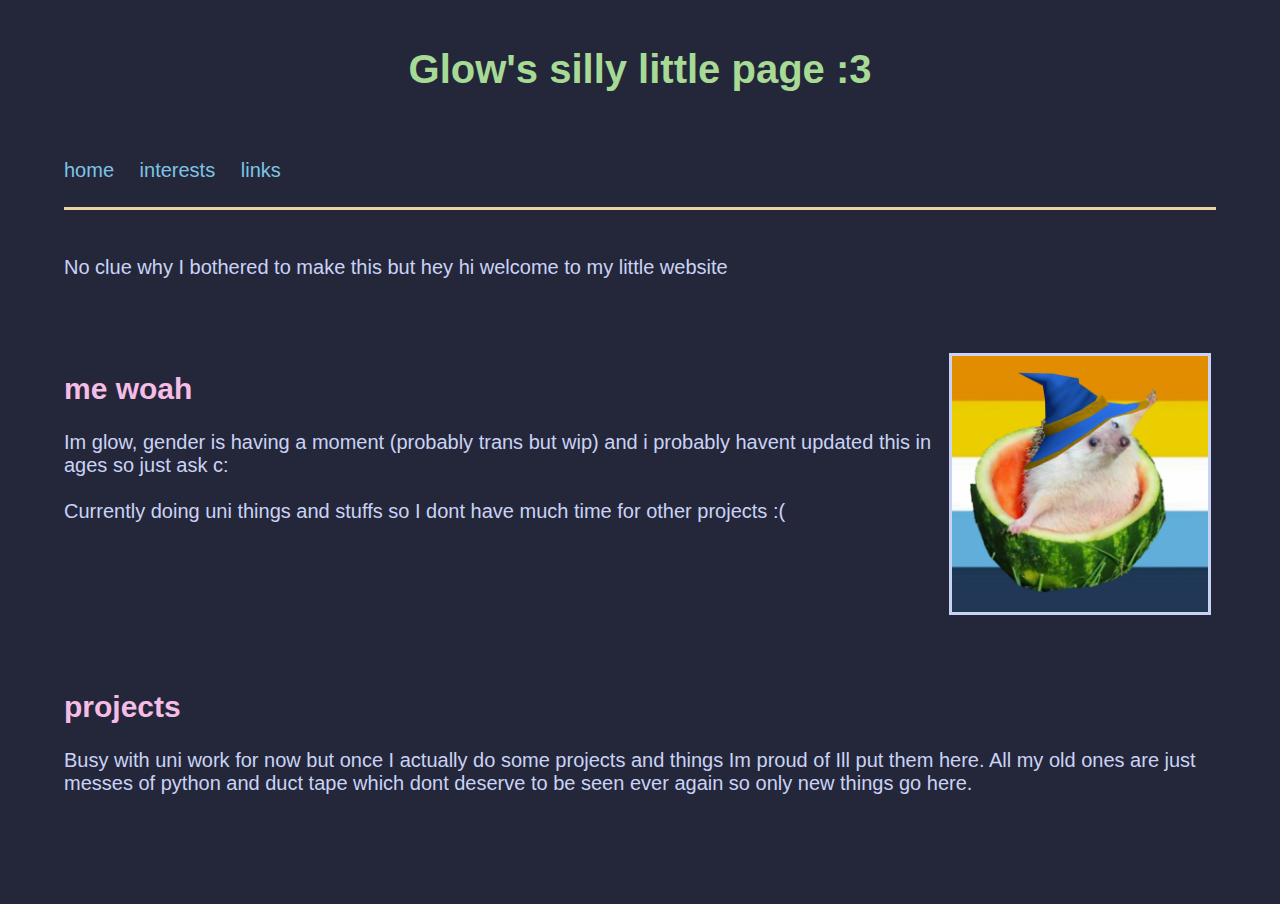
==== index.html @ 6319d060 "added links" ====
<!DOCTYPE html>
<html lang="en">
<head>
    <title>woah!!!</title>
    <link rel="stylesheet" href='main.css'>
    <meta charset="utf-8">
    <meta name="viewport" content="width=device-width, initial-scale=1.0">
    <link rel='icon' href='goober.ico'>
</head>
<!-- if youre reading this youre a nerd :3 -->
<body>
    <div class="header">
        <h1>Glow's silly little page :3</h1>
        <div id='nav'>
            <nav>
                <ul>
                    <li><a href="index.html">home</a></li>
                    <li><a href="interests.html">interests</a></li>
                    <li><a href="links.html">links</a></li>
                </ul>
            </nav>
        </div>
    </div>
<br><br>
No clue why I bothered to make this but hey hi welcome to my little website
<br><br><br><br>

<div class="flex">
    <div>
        <h2>me woah</h2>
        Im glow, gender is having a moment (probably trans but wip) and i probably havent updated this in ages so just ask c: <br><br>
        Currently doing uni things and stuffs so I dont have much time for other projects :(
    </div>
    <img id="goober" src="goober.jpg">
</div>

<br><br>
<h2>projects</h2>
<p>
Busy with uni work for now but once I actually do some projects and things Im proud of Ill put them here. All my old ones are just messes of python and duct tape which dont deserve to be seen ever again so only new things go here.
<br><br><br><br>
</body>
</html>
---- main.css ----
/* if youre reading this youre really gay */
body {
    font-family: sans-serif;
    margin:auto;
    font-size:20px;
    padding:20px;
    color:#cad3f5;
    background-color:#24273a;
    max-width:90vw;
}
div.flex {
    display:flex;
}
img#goober {
    width:20vw;
    height:20vw;
}
img {
    max-width:80vw;
    border-style:solid;
    border-color:b7bdf8;
    margin:5px;
}
img.icon {
    height:50px;
    width:50px;
    border:none;
}
div.linktext {
    padding-left:50px;
}
a {
    text-decoration:none;
    color:#8bd5ca;
}
a:hover {text-decoration:underline;}
div.header {
    position:sticky;
    top:0;
    background-color:#24273a;
    border-bottom-style: solid;
    border-bottom-color:#eed49f;
}
a.b {color:#5bcffa;}
a.p {color:#f5abb9;}
a.w {color:white;}
li.b {color:#5bcffa;}
li.p {color:#f5abb9;}
li.g1 {color:#00a032;}
li.g2 {color:#91d472;}
li.w {color:white;}
li.grey {color:#a8a8a8;}
li.bl {color:#000000;}
h1 {
    text-align:center;
    color:#a6da95;
}
h2 {color:#f5bde6;}

div.header nav {
    padding:20px 0px 5px 0px;
    display:inline-block;
}
div.header nav ul {
    padding:0px;
}
div.header nav ul li {
    display:inline-block;
    padding-right:20px;
}
div.header a {
    color:#7dc4e4;
    text-decoration:none;
}
div.header a:hover {
    text-decoration:underline;
}
div.header a:active {
    color:#ed8796;
}
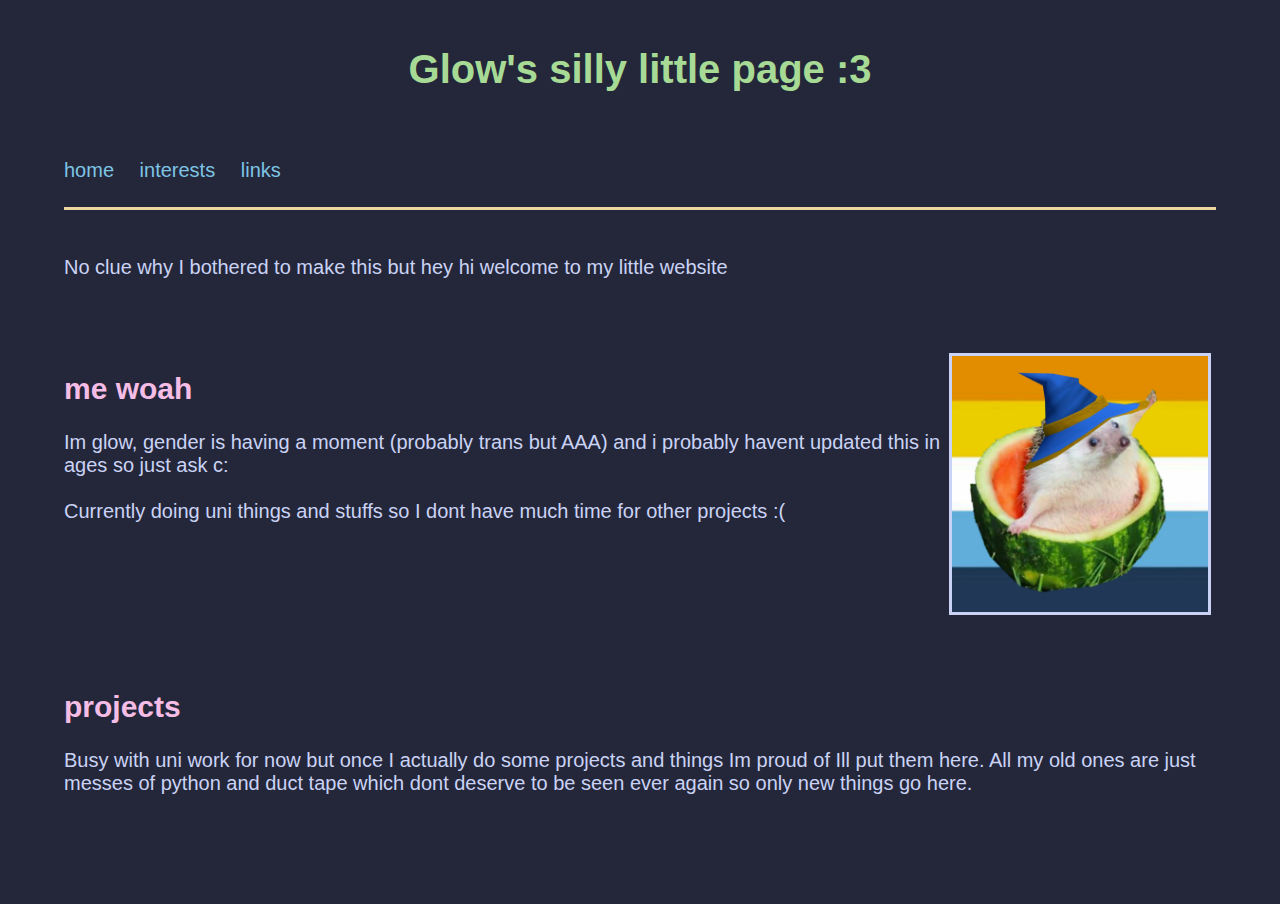
==== commit 331d3ed9: "updated topster & rice, updated music interests" ====
--- a/index.html
+++ b/index.html
@@ -28,7 +28,7 @@
 <div class="flex">
     <div>
         <h2>me woah</h2>
-        Im glow, gender is having a moment (probably trans but wip) and i probably havent updated this in ages so just ask c: <br><br>
+        Im glow, gender is having a moment (probably trans but AAA) and i probably havent updated this in ages so just ask c: <br><br>
         Currently doing uni things and stuffs so I dont have much time for other projects :(
     </div>
     <img id="goober" src="goober.jpg">
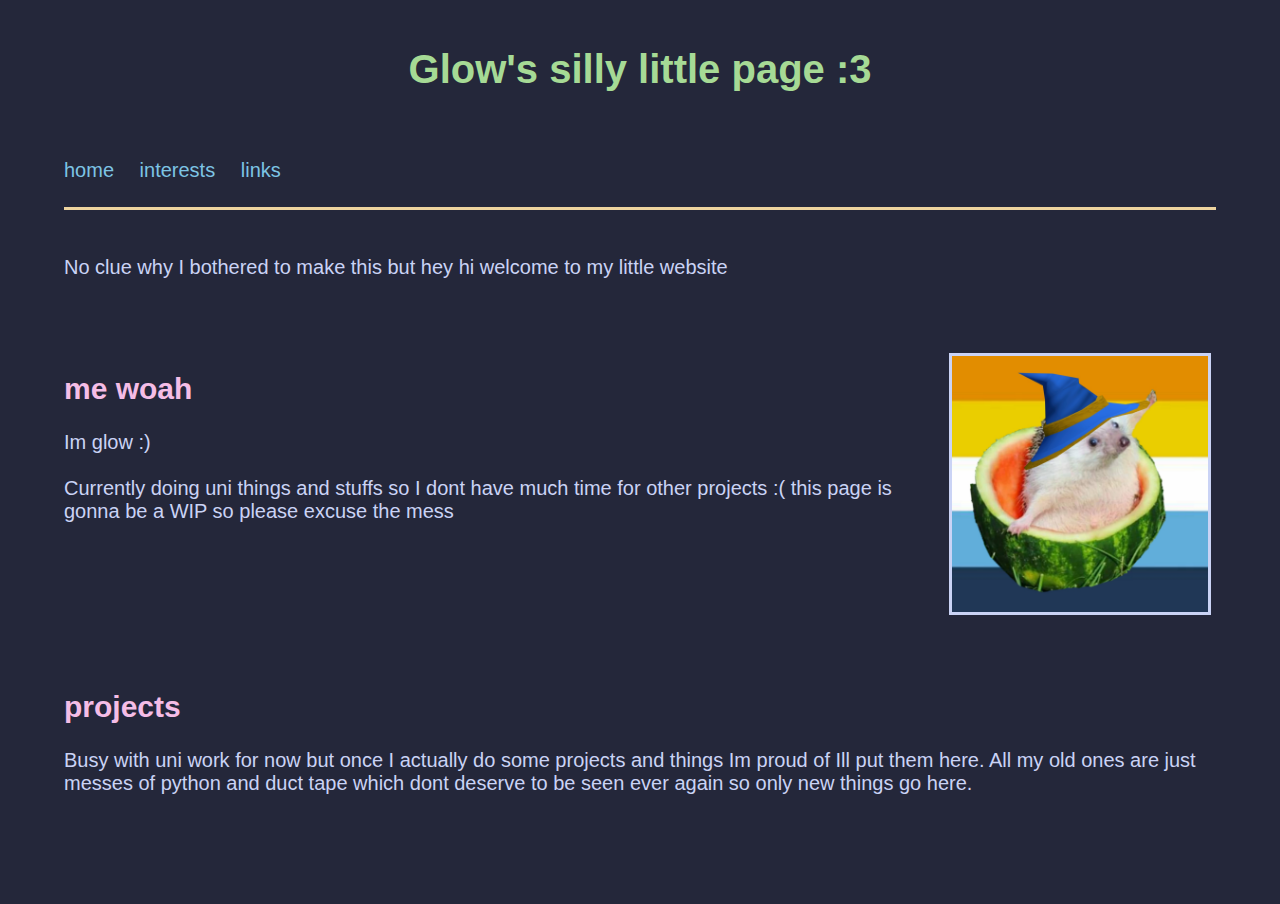
==== commit 7b437168: "WIP overhaul" ====
--- a/index.html
+++ b/index.html
@@ -5,7 +5,7 @@
     <link rel="stylesheet" href='main.css'>
     <meta charset="utf-8">
     <meta name="viewport" content="width=device-width, initial-scale=1.0">
-    <link rel='icon' href='goober.ico'>
+    <link rel='icon' href='public/goober.ico'>
 </head>
 <!-- if youre reading this youre a nerd :3 -->
 <body>
@@ -28,10 +28,12 @@
 <div class="flex">
     <div>
         <h2>me woah</h2>
-        Im glow, gender is having a moment (probably trans but AAA) and i probably havent updated this in ages so just ask c: <br><br>
+        Im glow :) <br><br>
         Currently doing uni things and stuffs so I dont have much time for other projects :(
+
+        this page is gonna be a WIP so please excuse the mess
     </div>
-    <img id="goober" src="goober.jpg">
+    <img id="goober" src="public/goober.jpg">
 </div>
 
 <br><br>
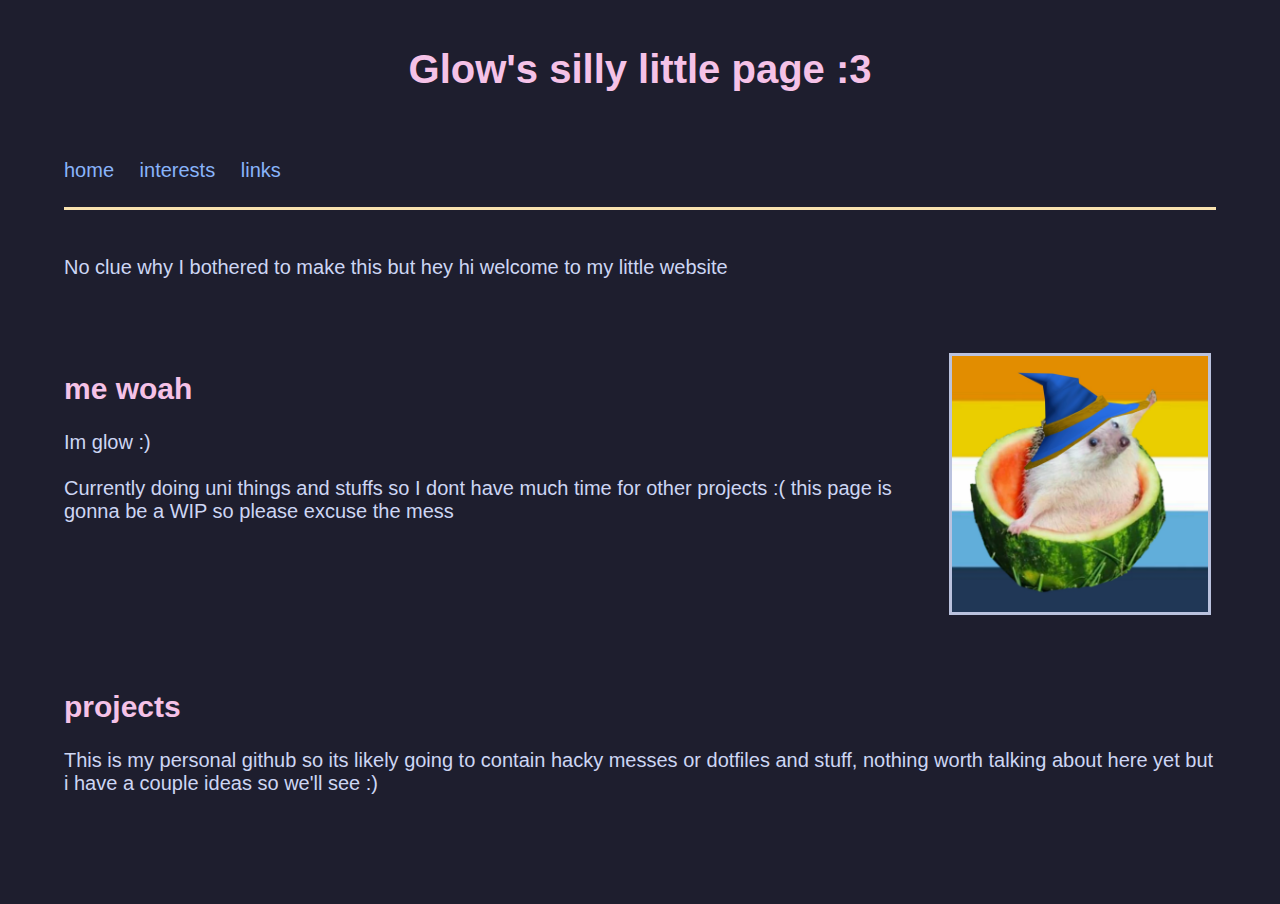
==== commit 5e204047: "updates :)" ====
--- a/index.html
+++ b/index.html
@@ -39,7 +39,7 @@
 <br><br>
 <h2>projects</h2>
 <p>
-Busy with uni work for now but once I actually do some projects and things Im proud of Ill put them here. All my old ones are just messes of python and duct tape which dont deserve to be seen ever again so only new things go here.
+This is my personal github so its likely going to contain hacky messes or dotfiles and stuff, nothing worth talking about here yet but i have a couple ideas so we'll see :)
 <br><br><br><br>
 </body>
 </html>
--- a/main.css
+++ b/main.css
@@ -1,11 +1,11 @@
-/* if youre reading this youre really gay */
+/* hi :D */
 body {
     font-family: sans-serif;
     margin:auto;
     font-size:20px;
     padding:20px;
-    color:#cad3f5;
-    background-color:#24273a;
+    color:#cdd6f4;
+    background-color:#1e1e2e;
     max-width:90vw;
 }
 div.flex {
@@ -18,7 +18,7 @@
 img {
     max-width:80vw;
     border-style:solid;
-    border-color:b7bdf8;
+    border-color:#bac2de;
     margin:5px;
 }
 img.icon {
@@ -31,21 +31,21 @@
 }
 a {
     text-decoration:none;
-    color:#8bd5ca;
+    color:#94e2d5;
 }
 a:hover {text-decoration:underline;}
 div.header {
     position:sticky;
     top:0;
-    background-color:#24273a;
+    background-color:#1e1e2e;
     border-bottom-style: solid;
-    border-bottom-color:#eed49f;
+    border-bottom-color:#f9e2af;
 }
 a.b {color:#5bcffa;}
-a.p {color:#f5abb9;}
+a.p {color:#f5c2e7;}
 a.w {color:white;}
 li.b {color:#5bcffa;}
-li.p {color:#f5abb9;}
+li.p {color:#f5c2e7;}
 li.g1 {color:#00a032;}
 li.g2 {color:#91d472;}
 li.w {color:white;}
@@ -53,9 +53,9 @@
 li.bl {color:#000000;}
 h1 {
     text-align:center;
-    color:#a6da95;
+    color:#f5c2e7;
 }
-h2 {color:#f5bde6;}
+h2 {color:#f5c2e7;}
 
 div.header nav {
     padding:20px 0px 5px 0px;
@@ -69,13 +69,13 @@
     padding-right:20px;
 }
 div.header a {
-    color:#7dc4e4;
+    color:#89b4fa;
     text-decoration:none;
 }
 div.header a:hover {
     text-decoration:underline;
 }
 div.header a:active {
-    color:#ed8796;
+    color:#f38ba8;
 }
 
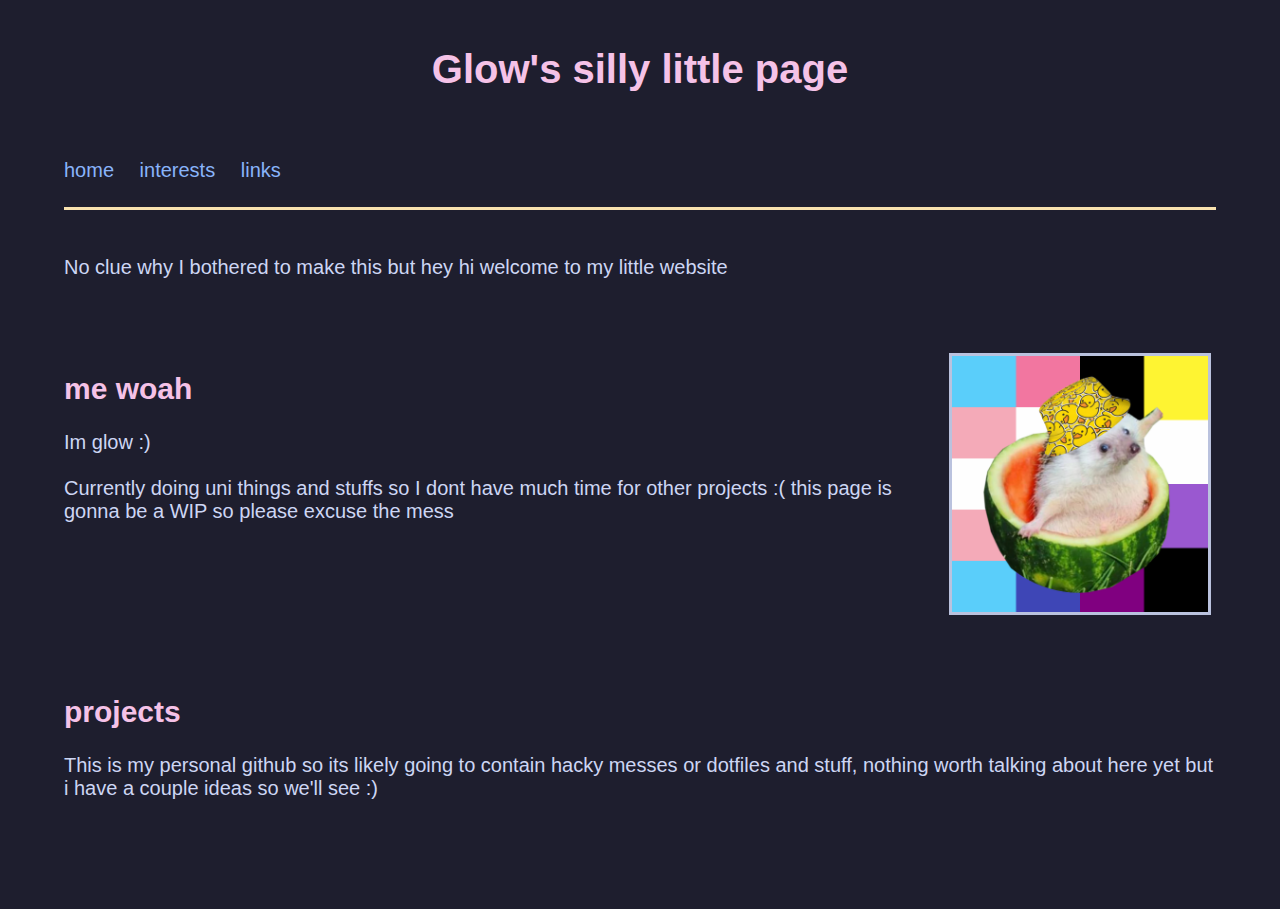
==== commit 25ba3872: "fixed sillies" ====
--- a/index.html
+++ b/index.html
@@ -1,40 +1,42 @@
 <!DOCTYPE html>
 <html lang="en">
 <head>
-    <title>woah!!!</title>
-    <link rel="stylesheet" href='main.css'>
-    <meta charset="utf-8">
-    <meta name="viewport" content="width=device-width, initial-scale=1.0">
-    <link rel='icon' href='public/goober.ico'>
+  <title>woah!!!</title>
+  <link rel="stylesheet" href='main.css'>
+  <meta charset="utf-8">
+  <meta name="viewport" content="width=device-width, initial-scale=1.0">
+  <link rel='icon' href='public/goober.ico'>
 </head>
 <!-- if youre reading this youre a nerd :3 -->
 <body>
-    <div class="header">
-        <h1>Glow's silly little page :3</h1>
-        <div id='nav'>
-            <nav>
-                <ul>
-                    <li><a href="index.html">home</a></li>
-                    <li><a href="interests.html">interests</a></li>
-                    <li><a href="links.html">links</a></li>
-                </ul>
-            </nav>
-        </div>
+  <div class="header">
+    <h1>Glow's silly little page</h1>
+    <div id='nav'>
+      <nav>
+        <ul>
+          <li><a href="index.html">home</a></li>
+          <li><a href="interests.html">interests</a></li>
+          <li><a href="links.html">links</a></li>
+        </ul>
+      </nav>
     </div>
-<br><br>
-No clue why I bothered to make this but hey hi welcome to my little website
-<br><br><br><br>
+  </div>
+  <br><br>
+  No clue why I bothered to make this but hey hi welcome to my little website
+  <br><br><br><br>
 
-<div class="flex">
+  <div class="flex">
     <div>
-        <h2>me woah</h2>
-        Im glow :) <br><br>
-        Currently doing uni things and stuffs so I dont have much time for other projects :(
+      <h2>me woah</h2>
+      Im glow :) <br><br>
+      Currently doing uni things and stuffs so I dont have much time for other projects :(
 
-        this page is gonna be a WIP so please excuse the mess
+      this page is gonna be a WIP so please excuse the mess
     </div>
-    <img id="goober" src="public/goober.jpg">
-</div>
+    <div>
+      <img id="goober" src="public/goober.png">
+    </div>
+  </div>
 
 <br><br>
 <h2>projects</h2>
--- a/main.css
+++ b/main.css
@@ -1,61 +1,75 @@
 /* hi :D */
+:root {
+  --text: #cdd6f4;
+  --subtext: #bac2de;
+  --pink: #f5c2e7;
+  --blue: #89b4fa;
+  --yellow: #f9e2af;
+  --red: #f38ba8;
+  --bg: #1e1e2e;
+}
+
 body {
     font-family: sans-serif;
     margin:auto;
     font-size:20px;
     padding:20px;
-    color:#cdd6f4;
-    background-color:#1e1e2e;
+    color: var(--text);
+    background-color: var(--bg);
     max-width:90vw;
 }
+
 div.flex {
     display:flex;
 }
+
 img#goober {
     width:20vw;
     height:20vw;
 }
+
 img {
     max-width:80vw;
     border-style:solid;
-    border-color:#bac2de;
+    border-color: var(--subtext);
     margin:5px;
 }
+
 img.icon {
     height:50px;
     width:50px;
     border:none;
 }
+
 div.linktext {
     padding-left:50px;
 }
+
 a {
     text-decoration:none;
-    color:#94e2d5;
+    color: var(--blue);
 }
-a:hover {text-decoration:underline;}
+
+a:hover {
+  text-decoration:underline;
+}
+
 div.header {
     position:sticky;
     top:0;
-    background-color:#1e1e2e;
+    background-color: var(--bg);
     border-bottom-style: solid;
-    border-bottom-color:#f9e2af;
+    border-bottom-color: var(--yellow);
 }
-a.b {color:#5bcffa;}
-a.p {color:#f5c2e7;}
-a.w {color:white;}
-li.b {color:#5bcffa;}
-li.p {color:#f5c2e7;}
-li.g1 {color:#00a032;}
-li.g2 {color:#91d472;}
-li.w {color:white;}
-li.grey {color:#a8a8a8;}
-li.bl {color:#000000;}
+
 h1 {
     text-align:center;
-    color:#f5c2e7;
+    color: var(--pink);
 }
-h2 {color:#f5c2e7;}
+
+h2 {
+  color: var(--pink);
+}
 
 div.header nav {
     padding:20px 0px 5px 0px;
@@ -69,13 +83,13 @@
     padding-right:20px;
 }
 div.header a {
-    color:#89b4fa;
+    color: var(--blue);
     text-decoration:none;
 }
 div.header a:hover {
     text-decoration:underline;
 }
 div.header a:active {
-    color:#f38ba8;
+    color: var(--red);
 }
 
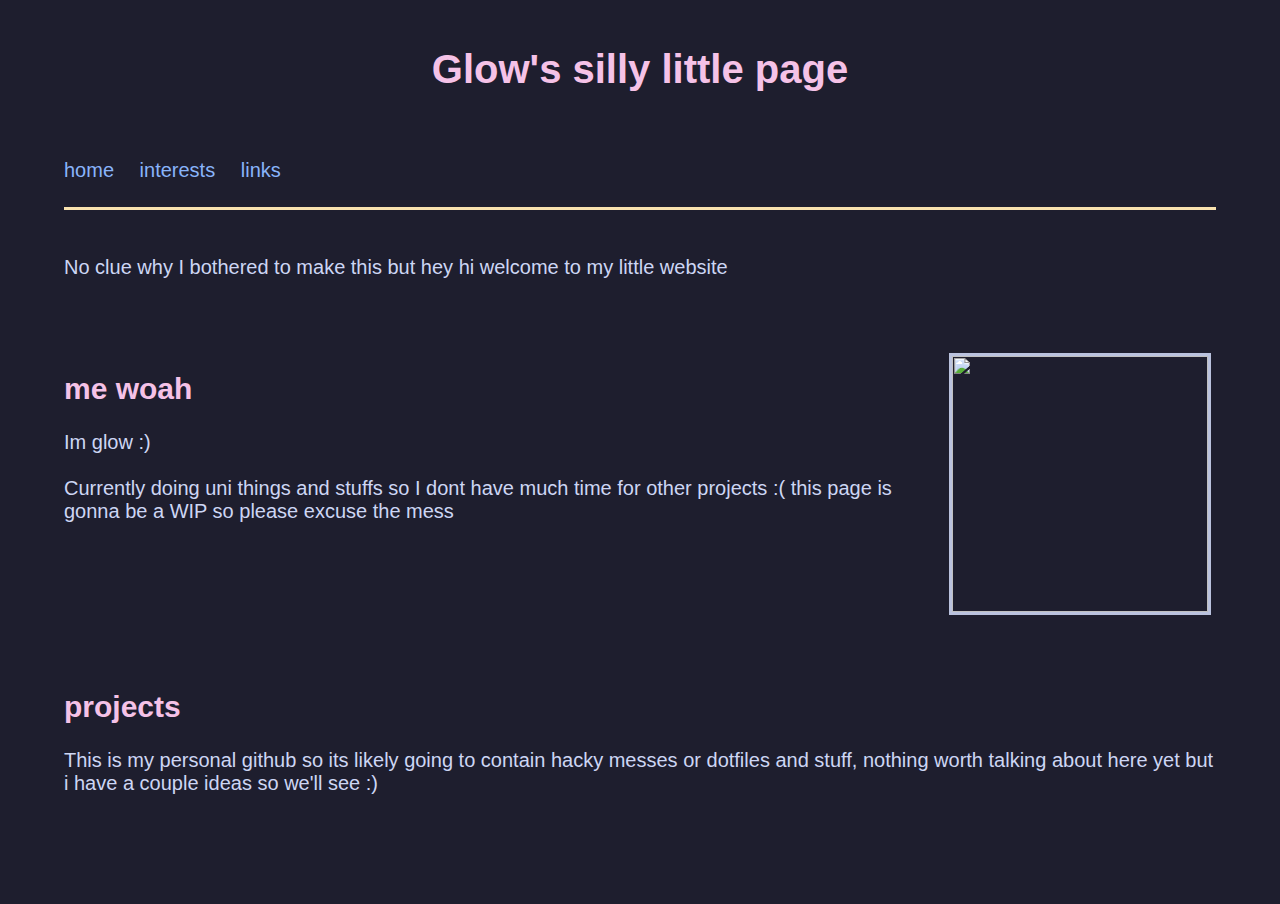
==== commit e7671177: "smoothed edges" ====
--- a/index.html
+++ b/index.html
@@ -33,8 +33,8 @@
 
       this page is gonna be a WIP so please excuse the mess
     </div>
-    <div>
-      <img id="goober" src="public/goober.png">
+    <div class="right">
+      <img id="goober" src="public/goober.gif">
     </div>
   </div>
 
--- a/main.css
+++ b/main.css
@@ -1,70 +1,76 @@
 /* hi :D */
 :root {
-  --text: #cdd6f4;
-  --subtext: #bac2de;
-  --pink: #f5c2e7;
-  --blue: #89b4fa;
-  --yellow: #f9e2af;
-  --red: #f38ba8;
-  --bg: #1e1e2e;
+  --text:     #cdd6f4;
+  --subtext:  #bac2de;
+  --pink:     #f5c2e7;
+  --blue:     #89b4fa;
+  --yellow:   #f9e2af;
+  --red:      #f38ba8;
+  --bg:       #1e1e2e;
 }
 
 body {
-    font-family: sans-serif;
-    margin:auto;
-    font-size:20px;
-    padding:20px;
-    color: var(--text);
-    background-color: var(--bg);
-    max-width:90vw;
+  font-family:      Roboto, sans-serif;
+  margin:           auto;
+  font-size:        20px;
+  padding:          20px;
+  color:            var(--text);
+  background-color: var(--bg);
+  max-width:        90vw;
 }
 
 div.flex {
-    display:flex;
+  display: flex;
+  justify-content: space-between;
 }
 
 img#goober {
-    width:20vw;
-    height:20vw;
+  width:  20vw;
+  height: 20vw;
 }
 
 img {
-    max-width:80vw;
-    border-style:solid;
-    border-color: var(--subtext);
-    margin:5px;
+  max-width:    60vw;
+  border-style: solid;
+  border-color: var(--subtext);
+  margin:       5px;
 }
 
 img.icon {
-    height:50px;
-    width:50px;
-    border:none;
+  height: 50px;
+  width:  50px;
+  border: none;
 }
 
 div.linktext {
-    padding-left:50px;
+  padding-left: 50px;
 }
 
 a {
-    text-decoration:none;
-    color: var(--blue);
+  text-decoration:  none;
+  color:            var(--blue);
 }
 
 a:hover {
-  text-decoration:underline;
+  text-decoration:  underline;
 }
 
 div.header {
-    position:sticky;
-    top:0;
-    background-color: var(--bg);
-    border-bottom-style: solid;
-    border-bottom-color: var(--yellow);
+  position:             sticky;
+  top:                  0;
+  background-color:     var(--bg);
+  border-bottom-style:  solid;
+  border-bottom-color:  var(--yellow);
+}
+
+div.center {
+  margin: auto;
+  max-width: 60vw;
 }
 
 h1 {
-    text-align:center;
-    color: var(--pink);
+  text-align: center;
+  color:      var(--pink);
 }
 
 h2 {
@@ -72,24 +78,23 @@
 }
 
 div.header nav {
-    padding:20px 0px 5px 0px;
-    display:inline-block;
+  padding:  20px 0px 5px 0px;
+  display:  inline-block;
 }
 div.header nav ul {
-    padding:0px;
+  padding:  0px;
 }
 div.header nav ul li {
-    display:inline-block;
-    padding-right:20px;
+  display:        inline-block;
+  padding-right:  20px;
 }
 div.header a {
-    color: var(--blue);
-    text-decoration:none;
+  color:            var(--blue);
+  text-decoration:  none;
 }
 div.header a:hover {
-    text-decoration:underline;
+  text-decoration: underline;
 }
 div.header a:active {
-    color: var(--red);
+  color: var(--red);
 }
-
